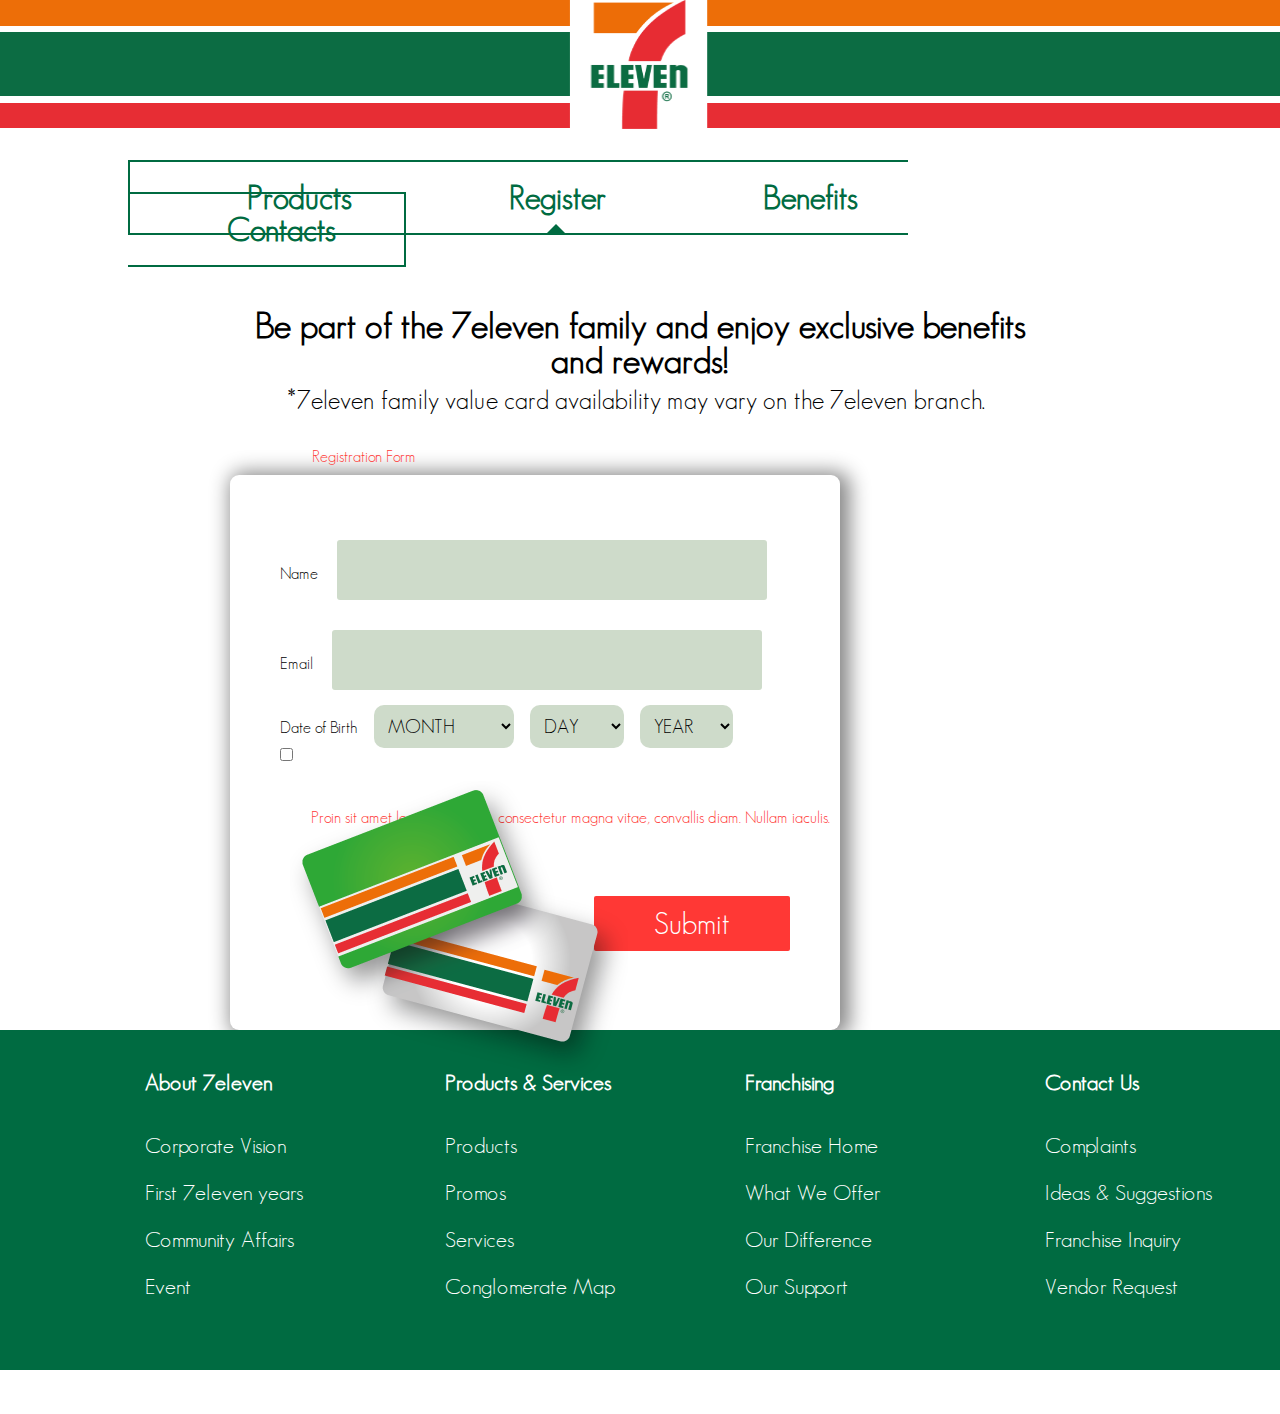
==== index.html @ 86a86592 "Add fonts file; Organize folders." ====
<!DOCTYPE html>
<html lang="en">
<head>
    <meta charset="UTF-8">
    <title>7 Eleven</title>
    <link rel="shortcut icon" href="img/logo.png">
    <link href="stylesheets/screen.css" media="screen, projection" rel="stylesheet" type="text/css" />
    <link rel="stylesheet" href="Group 2 - 7Eleven/css/style.css">
    <link rel="stylesheet" href="Group 2 - 7Eleven/css/normalize.css">
</head>
<body>

    <header>
        <div></div>
        <div></div>
        <div></div>
    </header>

   <!-- <nav >
        <ul>
            <li><a href="#">Product</a></li>
            <li><a class="active" href="#">Register</a></li>
            <li><a href="#">Benefits</a></li>
            <li><a href="#">Contacts</a></li>
        </ul>
    </nav>-->
    <div class="container">
    <nav>
        <ul>
            <li><a class="nav-link" href="#">Products</a></li>
            <li><a class="nav-link active" href="#">Register</a></li>
            <li><a class="nav-link" href="#">Benefits</a></li>
            <li><a class="nav-link" href="#">Contacts</a></li>
        </ul>
    </nav>



        <section>
            <h1 class="jumbo-text">Be part of the 7eleven family and enjoy exclusive benefits and rewards!</h1>
            <span class="small-text">
                *7eleven family value card availability may vary on the 7eleven branch.
            </span>

        <!--Form-->

                <p class=".jumbo-text container">
                    Registration Form
                </p>
                <form class="box-div">

                        <div col-12>
                            <label class="col-2">Name</label>
                            <input type="text" name="name" class="form-input col-8">
                        </div>
                        <div col-12>
                            <label>
                                Email <input type="email" name="email" class="form-input col-8"/>
                            </label>
                        </div>
                        <div class="col-12">
                            <label>
                                Date of Birth
                            </label>
                            <!--<input type="month"><input type="date">-->
                            <select class="form-date col-3">
                                <!--<option>MONTH</option>-->
                                <option>MONTH</option>

                            </select>
                            <select class="form-date col-2">
                                <!--<optgroup label="1"></optgroup>-->
                                <option>DAY</option>

                            </select>
                            <select class="form-date col-2">
                                <option>YEAR</option>
                            </select>
                        </div>
                        <div class="checkbox col-12">
                            <input id="checkbox" type="checkbox" class="input-checkbox"/>
                            <span for="checkbox" class="check-span">
                                    <p class="parag">Proin sit amet lectus venenatis, consectetur magna vitae, convallis diam. Nullam iaculis.</p>
                            </span>
                        </div>
                        <div class="col-12">
                            <input class="submit-btn" type="submit" value="Submit"/>
                        </div>

                    <div>
                        <img src="img/cards.png" alt="image">
                    </div>
                </form>

        </section>
    </div>
    <div id="footer-container">
        <footer class="wrapper">
            <ul class="footer-class"><br>
                <li><a class="bold-footer" href="#">About 7eleven</a></li><br>
                <li><a href="#">Corporate Vision</a></li>
                <li><a href="#">First 7eleven years</a></li>
                <li><a href="#">Community Affairs</a></li>
                <li><a href="#">Event</a></li>
            </ul>

            <ul class="footer-class"><br>
                <li><a class="bold-footer" href="#"><b>Products & Services</b></a></li><br>
                <li><a href="#">Products</a></li>
                <li><a href="#">Promos</a></li>
                <li><a href="#">Services</a></li>
                <li><a href="#">Conglomerate Map</a></li>
            </ul>

            <ul class="footer-class"><br>
                <li><a class="bold-footer" href="#"><b>Franchising</b></a></li><br>
                <li><a href="#">Franchise Home</a></li>
                <li><a href="#">What We Offer</a></li>
                <li><a href="#">Our Difference</a></li>
                <li><a href="#">Our Support</a></li>
            </ul>
            <ul class="footer-class"><br>
                <li><a class="bold-footer" href="#"><b>Contact Us</b></a></li><br>

                <li><a href="#">Complaints</a></li>
                <li><a href="#">Ideas & Suggestions</a></li>
                <li><a href="#">Franchise Inquiry</a></li>
                <li><a href="#">Vendor Request</a></li>
            </ul>
        </footer>
    </div>
</body>
</html>
---- stylesheets/screen.css ----
/* Welcome to Compass.
 * In this file you should write your main styles. (or centralize your imports)
 * Import this file using the following HTML or equivalent:
 * <link href="/stylesheets/screen.css" media="screen, projection" rel="stylesheet" type="text/css" /> */
/* line 5, C:/Ruby23-x64/lib/ruby/gems/2.3.0/gems/compass-core-1.0.3/stylesheets/compass/reset/_utilities.scss */
html, body, div, span, applet, object, iframe,
h1, h2, h3, h4, h5, h6, p, blockquote, pre,
a, abbr, acronym, address, big, cite, code,
del, dfn, em, img, ins, kbd, q, s, samp,
small, strike, strong, sub, sup, tt, var,
b, u, i, center,
dl, dt, dd, ol, ul, li,
fieldset, form, label, legend,
table, caption, tbody, tfoot, thead, tr, th, td,
article, aside, canvas, details, embed,
figure, figcaption, footer, header, hgroup,
menu, nav, output, ruby, section, summary,
time, mark, audio, video {
  margin: 0;
  padding: 0;
  border: 0;
  font: inherit;
  font-size: 100%;
  vertical-align: baseline;
}

/* line 22, C:/Ruby23-x64/lib/ruby/gems/2.3.0/gems/compass-core-1.0.3/stylesheets/compass/reset/_utilities.scss */
html {
  line-height: 1;
}

/* line 24, C:/Ruby23-x64/lib/ruby/gems/2.3.0/gems/compass-core-1.0.3/stylesheets/compass/reset/_utilities.scss */
ol, ul {
  list-style: none;
}

/* line 26, C:/Ruby23-x64/lib/ruby/gems/2.3.0/gems/compass-core-1.0.3/stylesheets/compass/reset/_utilities.scss */
table {
  border-collapse: collapse;
  border-spacing: 0;
}

/* line 28, C:/Ruby23-x64/lib/ruby/gems/2.3.0/gems/compass-core-1.0.3/stylesheets/compass/reset/_utilities.scss */
caption, th, td {
  text-align: left;
  font-weight: normal;
  vertical-align: middle;
}

/* line 30, C:/Ruby23-x64/lib/ruby/gems/2.3.0/gems/compass-core-1.0.3/stylesheets/compass/reset/_utilities.scss */
q, blockquote {
  quotes: none;
}
/* line 103, C:/Ruby23-x64/lib/ruby/gems/2.3.0/gems/compass-core-1.0.3/stylesheets/compass/reset/_utilities.scss */
q:before, q:after, blockquote:before, blockquote:after {
  content: "";
  content: none;
}

/* line 32, C:/Ruby23-x64/lib/ruby/gems/2.3.0/gems/compass-core-1.0.3/stylesheets/compass/reset/_utilities.scss */
a img {
  border: none;
}

/* line 116, C:/Ruby23-x64/lib/ruby/gems/2.3.0/gems/compass-core-1.0.3/stylesheets/compass/reset/_utilities.scss */
article, aside, details, figcaption, figure, footer, header, hgroup, main, menu, nav, section, summary {
  display: block;
}

@font-face {
  font-family: "GeosansLight Medium";
  src: url(../fonts/GeosansLight.ttf);
}
/* line 23, ../sass/screen.scss */
body {
  margin: 0;
  border: 0;
  padding: 0;
  font-family: "GeosansLight Medium";
}

/* line 31, ../sass/screen.scss */
.col-1 {
  width: 8.33%;
}

/* line 32, ../sass/screen.scss */
.col-2 {
  width: 16.66%;
}

/* line 33, ../sass/screen.scss */
.col-3 {
  width: 25%;
}

/* line 34, ../sass/screen.scss */
.col-4 {
  width: 33.33%;
}

/* line 35, ../sass/screen.scss */
.col-5 {
  width: 41.66%;
}

/* line 36, ../sass/screen.scss */
.col-6 {
  width: 50%;
}

/* line 37, ../sass/screen.scss */
.col-7 {
  width: 58.33%;
}

/* line 38, ../sass/screen.scss */
.col-8 {
  width: 66.66%;
}

/* line 39, ../sass/screen.scss */
.col-9 {
  width: 75%;
}

/* line 40, ../sass/screen.scss */
.col-10 {
  width: 83.33%;
}

/* line 41, ../sass/screen.scss */
.col-11 {
  width: 91.66%;
}

/* line 42, ../sass/screen.scss */
.col-12 {
  width: 100%;
}

/*Pete Starts*/
/* line 46, ../sass/screen.scss */
header {
  height: 216px;
  width: 100%;
  background: url("../img/banner.png") no-repeat;
  background-size: 100% 100%;
  margin: -44px 0 0 0;
}

/* line 54, ../sass/screen.scss */
nav {
  margin: 10px 0 26px 0;
}
/* line 56, ../sass/screen.scss */
nav ul {
  display: inline;
  padding: 18px;
  border: solid 2px #006B41;
  font-size: 200%;
  font-weight: bold;
}
/* line 63, ../sass/screen.scss */
nav li {
  display: inline;
  padding: 0 50px 0 99px;
}
/* line 67, ../sass/screen.scss */
nav a {
  color: #006B41;
  position: relative;
  padding: 29px 0 29px 0;
  text-decoration: none;
}

/* line 75, ../sass/screen.scss */
a.nav-link.active:after, .nav-link:hover:after {
  content: "";
  display: block;
  border: 10px solid transparent;
  border-bottom-color: #006b41;
  position: absolute;
  bottom: 10px;
  left: 50%;
  margin-left: -12px;
}

/* line 85, ../sass/screen.scss */
.nav-link:hover:after {
  transition: 10s;
  opacity: 0.6;
}

/*Pete end*/
/*care of Jem*/
/* line 96, ../sass/screen.scss */
.btn-red, .submit-btn {
  background-color: #ff3835;
}

/* line 101, ../sass/screen.scss */
.container, div section, div div form {
  width: 80%;
  align: center;
  margin: 0 auto;
}

/* line 107, ../sass/screen.scss */
.submit-btn {
  border: 0px;
  border-radius: 2px;
  color: #ffffff;
  text-align: center;
  text-decoration: none;
  font-size: 30px;
  padding: 10px 60px;
  float: right;
  margin: 50px;
}

/* line 120, ../sass/screen.scss */
.jumbo-text {
  font-size: 35px;
  font-weight: bold;
}

/* line 124, ../sass/screen.scss */
.small-text {
  font-size: 25px;
}

/* line 136, ../sass/screen.scss */
.form-input {
  border: 0px;
  border-radius: 3px;
  background-color: #cedbca;
  padding: 15px;
  margin: 15px;
  font-size: 25px;
  width: 400px;
}

/* line 145, ../sass/screen.scss */
.form-date {
  border: 0px;
  border-radius: 3px;
  background-color: #cedbca;
  padding: 10px;
  border-radius: 10px;
  font-size: 19px;
  margin-left: 12px;
}

/* line 152, ../sass/screen.scss */
.parag {
  margin: 10px;
}

/* line 156, ../sass/screen.scss */
.name {
  display: inline-block;
  background-color: black;
}

/* line 171, ../sass/screen.scss */
.note, div section h1, div section h2, div section h3, div section p, div section span {
  width: 100%;
  padding: 36px 0 10px 0;
  margin: 25px 0 0 0;
}

/* line 176, ../sass/screen.scss */
div {
  clear: both;
  /*care of ken*/
}
/* line 181, ../sass/screen.scss */
div section h1, div section h2, div section h3 {
  text-align: center;
}
/* line 185, ../sass/screen.scss */
div section p {
  margin: 0 0 0 20%;
  color: #ff3835;
}
/* line 190, ../sass/screen.scss */
div section span {
  margin: 0 0 0 7%;
  text-align: center;
}
/* line 196, ../sass/screen.scss */
div section .box-div {
  width: 560px;
  height: 500px;
  box-shadow: 5px 2px 20px 5px #888888;
  border-radius: 9px;
  padding: 50px 0px 5px 50px;
}
/* line 202, ../sass/screen.scss */
div div img {
  position: relative;
  left: 10px;
  top: -220px;
}
/* line 207, ../sass/screen.scss */
div div form {
  width: 500px;
  height: 500px;
  box-shadow: 2px 2px 10px 2px #888888;
  border-radius: 9px;
  padding: 20px 5px 5px 5px;
}
/* line 214, ../sass/screen.scss */
div div form label {
  font-size: 25px;
}
/* line 218, ../sass/screen.scss */
div div form span {
  display: inline-block;
  cursor: pointer;
  position: relative;
  padding-left: 25px;
  margin-right: 15px;
  margin-top: 50px;
  font-size: 20px;
  float: right;
}
/* line 230, ../sass/screen.scss */
div div form span:before {
  content: "";
  display: inline-block;
  width: 25px;
  height: 25px;
  margin-right: 20px;
  position: absolute;
  left: 0;
  bottom: 1px;
  background-color: #cedbca;
}
/* line 245, ../sass/screen.scss */
div div form input[type=checkbox] {
  display: none;
}
/* line 249, ../sass/screen.scss */
div div form .checkbox span:before {
  border-radius: 3px;
}
/* line 253, ../sass/screen.scss */
div div form input[type=checkbox]:checked + span:before {
  content: "\2713";
  text-shadow: 1px 1px 1px rgba(0, 0, 0, 0.2);
  font-size: 15px;
  color: #f3f3f3;
  text-align: center;
  line-height: 15px;
}
/* line 262, ../sass/screen.scss */
div div img {
  right: 10px;
}
/* line 269, ../sass/screen.scss */
div .wrapper {
  margin: 0px auto;
  padding-left: 145px;
  width: 1200px;
  display: block;
  height: 340px;
}
/* line 277, ../sass/screen.scss */
div footer a {
  color: white;
  text-decoration: none;
}
/* line 283, ../sass/screen.scss */
div #footer-container {
  background: #006B41;
  height: 340px;
}
/* line 288, ../sass/screen.scss */
div .footer ul {
  list-style: none;
}
/* line 292, ../sass/screen.scss */
div .footer-class li {
  border: solid 0px;
  width: initial;
  text-align: left;
  float: none;
  font-size: 22px;
  color: white;
  padding: 10px 0 15px 0;
}
/* line 300, ../sass/screen.scss */
div .footer-class li a.bold-footer {
  font-weight: bold;
}
/* line 305, ../sass/screen.scss */
div .footer-class {
  padding-top: 15px;
  width: 25%;
  float: left;
}
---- Group 2 - 7Eleven/css/style.css ----
body{
    margin: 0;
    border: 0;
    padding: 0;
}

@font-face {
    font-style: normal;
    font-weight: normal;
    font-family: 'GeosansLight', sans-serif;
}

.wrapper{
    margin: 0px auto;
    padding-left: 140px;
    width: 1600px;
    display: block;
    height: 340px;
}

a{
    color: white;
    text-decoration: none;
}

a:hover{
    color: #b0f3fa;
}

ul {
    list-style: none;
}

#footer-container {
    background: #006B41;
    height: 340px;
}

.footer-class li{
    font-size: 25px;
    color: white;
    padding: 10px 0 15px 0;
}
.footer-class {
    float: left;
    width: 22%;
}
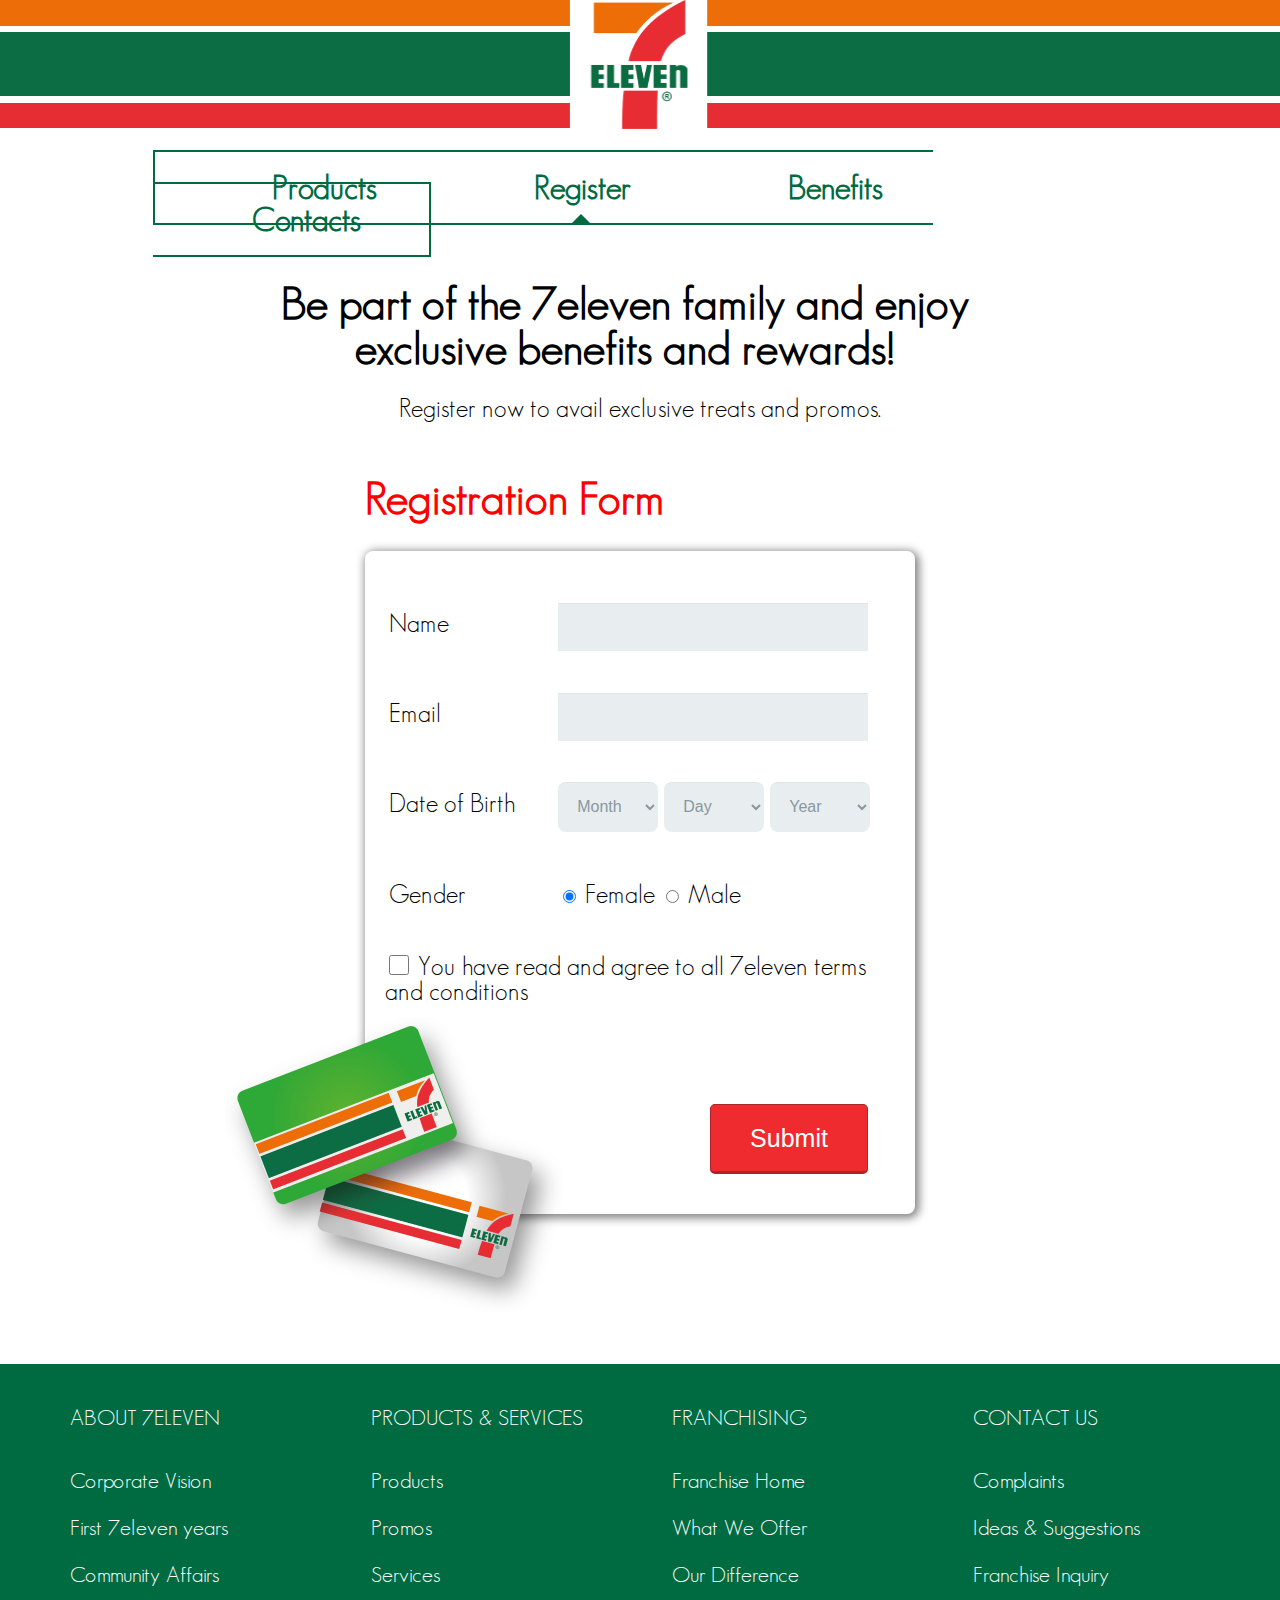
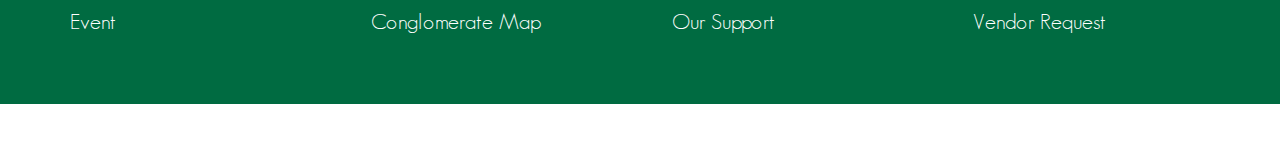
==== commit 18b19b28: "Merge with Ken's code (add form.css file)" ====
--- a/index.html
+++ b/index.html
@@ -5,129 +5,208 @@
     <title>7 Eleven</title>
     <link rel="shortcut icon" href="img/logo.png">
     <link href="stylesheets/screen.css" media="screen, projection" rel="stylesheet" type="text/css" />
-    <link rel="stylesheet" href="Group 2 - 7Eleven/css/style.css">
-    <link rel="stylesheet" href="Group 2 - 7Eleven/css/normalize.css">
 </head>
 <body>
-
     <header>
-        <div></div>
-        <div></div>
-        <div></div>
     </header>
 
-   <!-- <nav >
-        <ul>
-            <li><a href="#">Product</a></li>
-            <li><a class="active" href="#">Register</a></li>
-            <li><a href="#">Benefits</a></li>
-            <li><a href="#">Contacts</a></li>
-        </ul>
-    </nav>-->
     <div class="container">
-    <nav>
-        <ul>
-            <li><a class="nav-link" href="#">Products</a></li>
-            <li><a class="nav-link active" href="#">Register</a></li>
-            <li><a class="nav-link" href="#">Benefits</a></li>
-            <li><a class="nav-link" href="#">Contacts</a></li>
-        </ul>
-    </nav>
-
-
-
-        <section>
-            <h1 class="jumbo-text">Be part of the 7eleven family and enjoy exclusive benefits and rewards!</h1>
-            <span class="small-text">
-                *7eleven family value card availability may vary on the 7eleven branch.
-            </span>
-
-        <!--Form-->
-
-                <p class=".jumbo-text container">
-                    Registration Form
-                </p>
-                <form class="box-div">
-
-                        <div col-12>
-                            <label class="col-2">Name</label>
-                            <input type="text" name="name" class="form-input col-8">
-                        </div>
-                        <div col-12>
-                            <label>
-                                Email <input type="email" name="email" class="form-input col-8"/>
-                            </label>
-                        </div>
-                        <div class="col-12">
-                            <label>
-                                Date of Birth
-                            </label>
-                            <!--<input type="month"><input type="date">-->
-                            <select class="form-date col-3">
-                                <!--<option>MONTH</option>-->
-                                <option>MONTH</option>
-
-                            </select>
-                            <select class="form-date col-2">
-                                <!--<optgroup label="1"></optgroup>-->
-                                <option>DAY</option>
-
-                            </select>
-                            <select class="form-date col-2">
-                                <option>YEAR</option>
-                            </select>
-                        </div>
-                        <div class="checkbox col-12">
-                            <input id="checkbox" type="checkbox" class="input-checkbox"/>
-                            <span for="checkbox" class="check-span">
-                                    <p class="parag">Proin sit amet lectus venenatis, consectetur magna vitae, convallis diam. Nullam iaculis.</p>
-                            </span>
-                        </div>
-                        <div class="col-12">
-                            <input class="submit-btn" type="submit" value="Submit"/>
-                        </div>
-
-                    <div>
-                        <img src="img/cards.png" alt="image">
-                    </div>
+        <nav class="wrapper">
+            <ul>
+                <li><a class="nav-link" href="#">Products</a></li>
+                <li><a class="nav-link active" href="#">Register</a></li>
+                <li><a class="nav-link" href="#">Benefits</a></li>
+                <li><a class="nav-link" href="#">Contacts</a></li>
+            </ul>
+        </nav>
+        <div>
+            <section>
+                <h1><br>Be part of the 7eleven family and enjoy exclusive benefits and rewards!</h1>
+                <h5><br>Register now to avail exclusive treats and promos.</h5>
+            </section>
+            <div id="form-container">
+                <h2><br>Registration Form</h2>
+                <form action="#" method="post" id="regForm">
+                    <fieldset>
+                        <label>Name</label>
+                        <input type="text" name="user_name">
+
+                        <label>Email</label>
+                        <input type="email" name="user_email">
+
+                        <label class="label-birth">Date of Birth</label>
+                        <select class="birth" name="month" form="regForm">
+                            <option value="Month">Month</option>
+                            <option value="Month">January</option>
+                            <option value="Month">February</option>
+                            <option value="Month">March</option>
+                            <option value="Month">April</option>
+                            <option value="Month">May</option>
+                            <option value="Month">June</option>
+                            <option value="Month">July</option>
+                            <option value="Month">August</option>
+                            <option value="Month">September</option>
+                            <option value="Month">October</option>
+                            <option value="Month">November</option>
+                            <option value="Month">December</option>
+                        </select>
+                        <select class="birth" name="Day" form="regForm">
+                            <option value="Day">Day</option>
+                            <option value="Day">1</option>
+                            <option value="Day">2</option>
+                            <option value="Day">3</option>
+                            <option value="Day">4</option>
+                            <option value="Day">5</option>
+                            <option value="Day">6</option>
+                            <option value="Day">7</option>
+                            <option value="Day">8</option>
+                            <option value="Day">9</option>
+                            <option value="Day">10</option>
+                            <option value="Day">11</option>
+                            <option value="Day">12</option>
+                            <option value="Day">13</option>
+                            <option value="Day">14</option>
+                            <option value="Day">15</option>
+                            <option value="Day">16</option>
+                            <option value="Day">17</option>
+                            <option value="Day">18</option>
+                            <option value="Day">19</option>
+                            <option value="Day">20</option>
+                            <option value="Day">21</option>
+                            <option value="Day">22</option>
+                            <option value="Day">23</option>
+                            <option value="Day">24</option>
+                            <option value="Day">25</option>
+                            <option value="Day">26</option>
+                            <option value="Day">27</option>
+                            <option value="Day">28</option>
+                            <option value="Day">29</option>
+                            <option value="Day">30</option>
+                            <option value="Day">31</option>
+                        </select>
+                        <select class="birth" name="Year" form="regForm">
+                            <option value="Year">Year</option>
+                            <option value="Year">2016</option>
+                            <option value="Year">2015</option>
+                            <option value="Year">2014</option>
+                            <option value="Year">2013</option>
+                            <option value="Year">2012</option>
+                            <option value="Year">2011</option>
+                            <option value="Year">2010</option>
+                            <option value="Year">2009</option>
+                            <option value="Year">2008</option>
+                            <option value="Year">2007</option>
+                            <option value="Year">2006</option>
+                            <option value="Year">2005</option>
+                            <option value="Year">2004</option>
+                            <option value="Year">2003</option>
+                            <option value="Year">2002</option>
+                            <option value="Year">2001</option>
+                            <option value="Year">1999</option>
+                            <option value="Year">1998</option>
+                            <option value="Year">1997</option>
+                            <option value="Year">1996</option>
+                            <option value="Year">1995</option>
+                            <option value="Year">1994</option>
+                            <option value="Year">1993</option>
+                            <option value="Year">1992</option>
+                            <option value="Year">1991</option>
+                            <option value="Year">1990</option>
+                            <option value="Year">1989</option>
+                            <option value="Year">1988</option>
+                            <option value="Year">1987</option>
+                            <option value="Year">1986</option>
+                            <option value="Year">1985</option>
+                            <option value="Year">1984</option>
+                            <option value="Year">1983</option>
+                            <option value="Year">1982</option>
+                            <option value="Year">1981</option>
+                            <option value="Year">1980</option>
+                            <option value="Year">1979</option>
+                            <option value="Year">1978</option>
+                            <option value="Year">1977</option>
+                            <option value="Year">1976</option>
+                            <option value="Year">1975</option>
+                            <option value="Year">1974</option>
+                            <option value="Year">1973</option>
+                            <option value="Year">1972</option>
+                            <option value="Year">1971</option>
+                            <option value="Year">1970</option>
+                            <option value="Year">1969</option>
+                            <option value="Year">1968</option>
+                            <option value="Year">1967</option>
+                            <option value="Year">1966</option>
+                            <option value="Year">1965</option>
+                            <option value="Year">1964</option>
+                            <option value="Year">1963</option>
+                            <option value="Year">1962</option>
+                            <option value="Year">1961</option>
+                            <option value="Year">1960</option>
+                            <option value="Year">1959</option>
+                            <option value="Year">1958</option>
+                            <option value="Year">1957</option>
+                            <option value="Year">1956</option>
+                            <option value="Year">1955</option>
+                            <option value="Year">1954</option>
+                            <option value="Year">1953</option>
+                            <option value="Year">1952</option>
+                            <option value="Year">1951</option>
+                            <option value="Year">1949</option>
+                            <option value="Year">1948</option>
+                            <option value="Year">1947</option>
+                            <option value="Year">1946</option>
+                            <option value="Year">1945</option>
+                            <option value="Year">1944</option>
+                            <option value="Year">1943</option>
+                            <option value="Year">1942</option>
+                            <option value="Year">1941</option>
+                            <option value="Year">1940</option>
+                        </select>
+                        <label>Gender </label>
+                        <input type="radio" name="gender" value="female" checked> Female
+                        <input type="radio" name="gender" value="male"> Male
+                        <br><br><input class="checkbox" type="checkbox" name="agreement" value="MOA"> You have read and agree to all 7eleven terms and conditions
+                    </fieldset>
+
+                    <img class="image" src="img\cards.png" alt="">
+
+                    <button type="submit">Submit</button>
                 </form>
-
-        </section>
+            </div>
+        </div>
     </div>
-    <div id="footer-container">
-        <footer class="wrapper">
-            <ul class="footer-class"><br>
-                <li><a class="bold-footer" href="#">About 7eleven</a></li><br>
-                <li><a href="#">Corporate Vision</a></li>
-                <li><a href="#">First 7eleven years</a></li>
-                <li><a href="#">Community Affairs</a></li>
-                <li><a href="#">Event</a></li>
-            </ul>
-
-            <ul class="footer-class"><br>
-                <li><a class="bold-footer" href="#"><b>Products & Services</b></a></li><br>
-                <li><a href="#">Products</a></li>
-                <li><a href="#">Promos</a></li>
-                <li><a href="#">Services</a></li>
-                <li><a href="#">Conglomerate Map</a></li>
-            </ul>
-
-            <ul class="footer-class"><br>
-                <li><a class="bold-footer" href="#"><b>Franchising</b></a></li><br>
-                <li><a href="#">Franchise Home</a></li>
-                <li><a href="#">What We Offer</a></li>
-                <li><a href="#">Our Difference</a></li>
-                <li><a href="#">Our Support</a></li>
-            </ul>
-            <ul class="footer-class"><br>
-                <li><a class="bold-footer" href="#"><b>Contact Us</b></a></li><br>
-
-                <li><a href="#">Complaints</a></li>
-                <li><a href="#">Ideas & Suggestions</a></li>
-                <li><a href="#">Franchise Inquiry</a></li>
-                <li><a href="#">Vendor Request</a></li>
-            </ul>
-        </footer>
-    </div>
+        <div id="footer-container">
+            <footer class="wrapper">
+                <ul class="footer-class"><br><br>
+                    <li><a class="footer-hover" href="#"><b>ABOUT 7ELEVEN</b></a></li><br>
+                    <li><a class="footer-hover" href="#">Corporate Vision</a></li>
+                    <li><a class="footer-hover" href="#">First 7eleven years</a></li>
+                    <li><a class="footer-hover" href="#">Community Affairs</a></li>
+                    <li><a class="footer-hover" href="#">Event</a></li>
+                </ul>
+                <ul class="footer-class"><br><br>
+                    <li><a class="footer-hover" href="#"><b>PRODUCTS & SERVICES</b></a></li><br>
+                    <li><a class="footer-hover" href="#">Products</a></li>
+                    <li><a class="footer-hover" href="#">Promos</a></li>
+                    <li><a class="footer-hover" href="#">Services</a></li>
+                    <li><a class="footer-hover" href="#">Conglomerate Map</a></li>
+                </ul>
+                <ul class="footer-class"><br><br>
+                    <li><a class="footer-hover" href="#"><b>FRANCHISING</b></a></li><br>
+                    <li><a class="footer-hover" href="#">Franchise Home</a></li>
+                    <li><a class="footer-hover" href="#">What We Offer</a></li>
+                    <li><a class="footer-hover" href="#">Our Difference</a></li>
+                    <li><a class="footer-hover" href="#">Our Support</a></li>
+                </ul>
+                <ul class="footer-class"><br><br>
+                    <li><a class="footer-hover" href="#"><b>CONTACT US</b></a></li><br>
+                    <li><a class="footer-hover" href="#">Complaints</a></li>
+                    <li><a class="footer-hover" href="#">Ideas & Suggestions</a></li>
+                    <li><a class="footer-hover" href="#">Franchise Inquiry</a></li>
+                    <li><a class="footer-hover" href="#">Vendor Request</a></li>
+                </ul>
+            </footer>
+        </div>
+
 </body>
 </html>--- a/stylesheets/screen.css
+++ b/stylesheets/screen.css
@@ -72,6 +72,13 @@
   src: url(../fonts/GeosansLight.ttf);
 }
 /* line 23, ../sass/screen.scss */
+.container {
+  width: 80%;
+  align: center;
+  margin: 0 auto;
+}
+
+/* line 29, ../sass/screen.scss */
 body {
   margin: 0;
   border: 0;
@@ -79,68 +86,68 @@
   font-family: "GeosansLight Medium";
 }
 
-/* line 31, ../sass/screen.scss */
+/* line 37, ../sass/screen.scss */
 .col-1 {
   width: 8.33%;
 }
 
-/* line 32, ../sass/screen.scss */
+/* line 38, ../sass/screen.scss */
 .col-2 {
   width: 16.66%;
 }
 
-/* line 33, ../sass/screen.scss */
+/* line 39, ../sass/screen.scss */
 .col-3 {
   width: 25%;
 }
 
-/* line 34, ../sass/screen.scss */
+/* line 40, ../sass/screen.scss */
 .col-4 {
   width: 33.33%;
 }
 
-/* line 35, ../sass/screen.scss */
+/* line 41, ../sass/screen.scss */
 .col-5 {
   width: 41.66%;
 }
 
-/* line 36, ../sass/screen.scss */
+/* line 42, ../sass/screen.scss */
 .col-6 {
   width: 50%;
 }
 
-/* line 37, ../sass/screen.scss */
+/* line 43, ../sass/screen.scss */
 .col-7 {
   width: 58.33%;
 }
 
-/* line 38, ../sass/screen.scss */
+/* line 44, ../sass/screen.scss */
 .col-8 {
   width: 66.66%;
 }
 
-/* line 39, ../sass/screen.scss */
+/* line 45, ../sass/screen.scss */
 .col-9 {
   width: 75%;
 }
 
-/* line 40, ../sass/screen.scss */
+/* line 46, ../sass/screen.scss */
 .col-10 {
   width: 83.33%;
 }
 
-/* line 41, ../sass/screen.scss */
+/* line 47, ../sass/screen.scss */
 .col-11 {
   width: 91.66%;
 }
 
-/* line 42, ../sass/screen.scss */
+/* line 48, ../sass/screen.scss */
 .col-12 {
   width: 100%;
 }
 
 /*Pete Starts*/
-/* line 46, ../sass/screen.scss */
+/* line 52, ../sass/screen.scss */
 header {
   height: 216px;
   width: 100%;
@@ -149,11 +156,11 @@
   margin: -44px 0 0 0;
 }
 
-/* line 54, ../sass/screen.scss */
+/* line 60, ../sass/screen.scss */
 nav {
   margin: 10px 0 26px 0;
 }
-/* line 56, ../sass/screen.scss */
+/* line 62, ../sass/screen.scss */
 nav ul {
   display: inline;
   padding: 18px;
@@ -161,20 +168,24 @@
   font-size: 200%;
   font-weight: bold;
 }
-/* line 63, ../sass/screen.scss */
+/* line 69, ../sass/screen.scss */
 nav li {
   display: inline;
   padding: 0 50px 0 99px;
 }
-/* line 67, ../sass/screen.scss */
+/* line 73, ../sass/screen.scss */
 nav a {
   color: #006B41;
   position: relative;
   padding: 29px 0 29px 0;
   text-decoration: none;
 }
-
-/* line 75, ../sass/screen.scss */
+/* line 79, ../sass/screen.scss */
+nav a:hover {
+  opacity: 0.6;
+}
+
+/* line 84, ../sass/screen.scss */
 a.nav-link.active:after, .nav-link:hover:after {
   content: "";
   display: block;
@@ -186,218 +197,183 @@
   margin-left: -12px;
 }
 
-/* line 85, ../sass/screen.scss */
+/* line 94, ../sass/screen.scss */
 .nav-link:hover:after {
   transition: 10s;
   opacity: 0.6;
 }
 
 /*Pete end*/
-/*care of Jem*/
-/* line 96, ../sass/screen.scss */
-.btn-red, .submit-btn {
-  background-color: #ff3835;
-}
-
-/* line 101, ../sass/screen.scss */
-.container, div section, div div form {
-  width: 80%;
-  align: center;
-  margin: 0 auto;
-}
-
-/* line 107, ../sass/screen.scss */
-.submit-btn {
-  border: 0px;
-  border-radius: 2px;
-  color: #ffffff;
+/* line 5, ../sass/form.scss */
+.selects, input[type="text"],
+input[type="email"],
+input[type="date"],
+textarea,
+select, .birth {
+  background: rgba(255, 255, 255, 0.1);
+  border: none;
+  font-size: 16px;
+  height: auto;
+  margin: 0;
+  outline: 0;
+  padding: 15px;
+  width: 280px;
+  background-color: #e8eeef;
+  color: #8a97a0;
+  box-shadow: 0 1px 0 rgba(0, 0, 0, 0.03) inset;
+  margin-bottom: 30px;
+}
+
+/* line 20, ../sass/form.scss */
+.the-label, label {
+  clear: both;
+  display: inline-block;
+  width: 32%;
+  padding-left: 39px;
+  text-align: left;
+  margin: 20px 0 20px -35px;
+}
+
+/* line 29, ../sass/form.scss */
+.butt, button {
+  padding: 19px 39px 18px 39px;
+  color: #FFF;
+  background-color: #ef2b2f;
   text-align: center;
-  text-decoration: none;
-  font-size: 30px;
-  padding: 10px 60px;
-  float: right;
-  margin: 50px;
-}
-
-/* line 120, ../sass/screen.scss */
-.jumbo-text {
-  font-size: 35px;
+  font-style: normal;
+  border-radius: 5px;
+  width: 158px;
+  border: 1px solid #b02327;
+  border-bottom: 3px solid #b02327;
+  margin: 100px 0 0 325px;
+  font-size: 25px;
+}
+
+/* line 43, ../sass/form.scss */
+section {
+  text-align: center;
+}
+
+/* line 46, ../sass/form.scss */
+h1 {
+  font-size: 45px;
   font-weight: bold;
-}
-
-/* line 124, ../sass/screen.scss */
-.small-text {
+  width: 75%;
+  padding: 0 10% 0 1%;
+  margin: 0 10% 0 10%;
+}
+
+/* line 55, ../sass/form.scss */
+h5 {
   font-size: 25px;
 }
 
-/* line 136, ../sass/screen.scss */
-.form-input {
-  border: 0px;
-  border-radius: 3px;
-  background-color: #cedbca;
-  padding: 15px;
-  margin: 15px;
+/* line 59, ../sass/form.scss */
+h2 {
+  color: red;
+  position: inherit;
+  padding: 0 0 20px 0;
+  font-size: 45px;
+  font-weight: bold;
+}
+
+/* line 67, ../sass/form.scss */
+#form-container {
   font-size: 25px;
-  width: 400px;
-}
-
-/* line 145, ../sass/screen.scss */
-.form-date {
-  border: 0px;
-  border-radius: 3px;
-  background-color: #cedbca;
-  padding: 10px;
-  border-radius: 10px;
-  font-size: 19px;
-  margin-left: 12px;
-}
-
-/* line 152, ../sass/screen.scss */
-.parag {
-  margin: 10px;
-}
-
-/* line 156, ../sass/screen.scss */
-.name {
-  display: inline-block;
-  background-color: black;
-}
-
-/* line 171, ../sass/screen.scss */
-.note, div section h1, div section h2, div section h3, div section p, div section span {
+  max-width: 550px;
+  margin: 10px auto 150px auto;
+}
+
+/* line 74, ../sass/form.scss */
+form {
+  font-size: 25px;
+  max-width: 550px;
+  margin: 10px auto 150px auto;
+  padding: 40px 20px 40px 20px;
+  border-radius: 8px;
+  box-shadow: 2px 2px 10px 2px #808080;
+}
+
+/* line 92, ../sass/form.scss */
+.birth {
+  height: 50px;
+  width: 100px;
+  border-radius: 8px;
+}
+
+/* line 110, ../sass/form.scss */
+.checkbox {
+  width: 20px;
+  height: 20px;
+}
+
+/* line 119, ../sass/form.scss */
+button:hover {
+  background: #e51e1e;
+}
+
+/* line 123, ../sass/form.scss */
+#image-container {
+  padding-left: 100px;
+}
+
+/* line 127, ../sass/form.scss */
+.image {
+  border: 0;
+  margin: 0;
+  float: left;
+  position: absolute;
+  margin-left: -160px;
+  margin-top: 13px;
+}
+
+/* line 137, ../sass/form.scss */
+.wrapper {
+  margin: 0px auto;
+  padding-left: 25px;
   width: 100%;
-  padding: 36px 0 10px 0;
-  margin: 25px 0 0 0;
-}
-
-/* line 176, ../sass/screen.scss */
-div {
-  clear: both;
-  /*care of ken*/
-}
-/* line 181, ../sass/screen.scss */
-div section h1, div section h2, div section h3 {
-  text-align: center;
-}
-/* line 185, ../sass/screen.scss */
-div section p {
-  margin: 0 0 0 20%;
-  color: #ff3835;
-}
-/* line 190, ../sass/screen.scss */
-div section span {
-  margin: 0 0 0 7%;
-  text-align: center;
-}
-/* line 196, ../sass/screen.scss */
-div section .box-div {
-  width: 560px;
-  height: 500px;
-  box-shadow: 5px 2px 20px 5px #888888;
-  border-radius: 9px;
-  padding: 50px 0px 5px 50px;
-}
-/* line 202, ../sass/screen.scss */
-div div img {
-  position: relative;
-  left: 10px;
-  top: -220px;
-}
-/* line 207, ../sass/screen.scss */
-div div form {
-  width: 500px;
-  height: 500px;
-  box-shadow: 2px 2px 10px 2px #888888;
-  border-radius: 9px;
-  padding: 20px 5px 5px 5px;
-}
-/* line 214, ../sass/screen.scss */
-div div form label {
-  font-size: 25px;
-}
-/* line 218, ../sass/screen.scss */
-div div form span {
-  display: inline-block;
-  cursor: pointer;
-  position: relative;
-  padding-left: 25px;
-  margin-right: 15px;
-  margin-top: 50px;
-  font-size: 20px;
-  float: right;
-}
-/* line 230, ../sass/screen.scss */
-div div form span:before {
-  content: "";
-  display: inline-block;
-  width: 25px;
-  height: 25px;
-  margin-right: 20px;
-  position: absolute;
-  left: 0;
-  bottom: 1px;
-  background-color: #cedbca;
-}
-/* line 245, ../sass/screen.scss */
-div div form input[type=checkbox] {
-  display: none;
-}
-/* line 249, ../sass/screen.scss */
-div div form .checkbox span:before {
-  border-radius: 3px;
-}
-/* line 253, ../sass/screen.scss */
-div div form input[type=checkbox]:checked + span:before {
-  content: "\2713";
-  text-shadow: 1px 1px 1px rgba(0, 0, 0, 0.2);
-  font-size: 15px;
-  color: #f3f3f3;
-  text-align: center;
-  line-height: 15px;
-}
-/* line 262, ../sass/screen.scss */
-div div img {
-  right: 10px;
-}
-/* line 269, ../sass/screen.scss */
-div .wrapper {
-  margin: 0px auto;
-  padding-left: 145px;
-  width: 1200px;
   display: block;
-  height: 340px;
-}
-/* line 277, ../sass/screen.scss */
-div footer a {
+  max-width: 1300px;
+}
+
+/* line 145, ../sass/form.scss */
+a {
   color: white;
   text-decoration: none;
 }
-/* line 283, ../sass/screen.scss */
-div #footer-container {
+
+/* line 150, ../sass/form.scss */
+.footer-hover:hover {
+  color: #b0f3fa;
+}
+
+/* line 154, ../sass/form.scss */
+ul {
+  list-style: none;
+}
+
+/* line 158, ../sass/form.scss */
+#footer-container {
   background: #006B41;
   height: 340px;
-}
-/* line 288, ../sass/screen.scss */
-div .footer ul {
-  list-style: none;
-}
-/* line 292, ../sass/screen.scss */
-div .footer-class li {
-  border: solid 0px;
-  width: initial;
-  text-align: left;
-  float: none;
+  width: 100%;
+}
+
+/* line 164, ../sass/form.scss */
+.footer-class li {
   font-size: 22px;
   color: white;
   padding: 10px 0 15px 0;
 }
-/* line 300, ../sass/screen.scss */
-div .footer-class li a.bold-footer {
-  font-weight: bold;
-}
-/* line 305, ../sass/screen.scss */
-div .footer-class {
-  padding-top: 15px;
-  width: 25%;
+
+/* line 169, ../sass/form.scss */
+.footer-class {
   float: left;
-}
+  width: 20%;
+  padding-left: 45px;
+}
+
+/* line 175, ../sass/form.scss */
+footer {
+  max-width: 1000px;
+}
